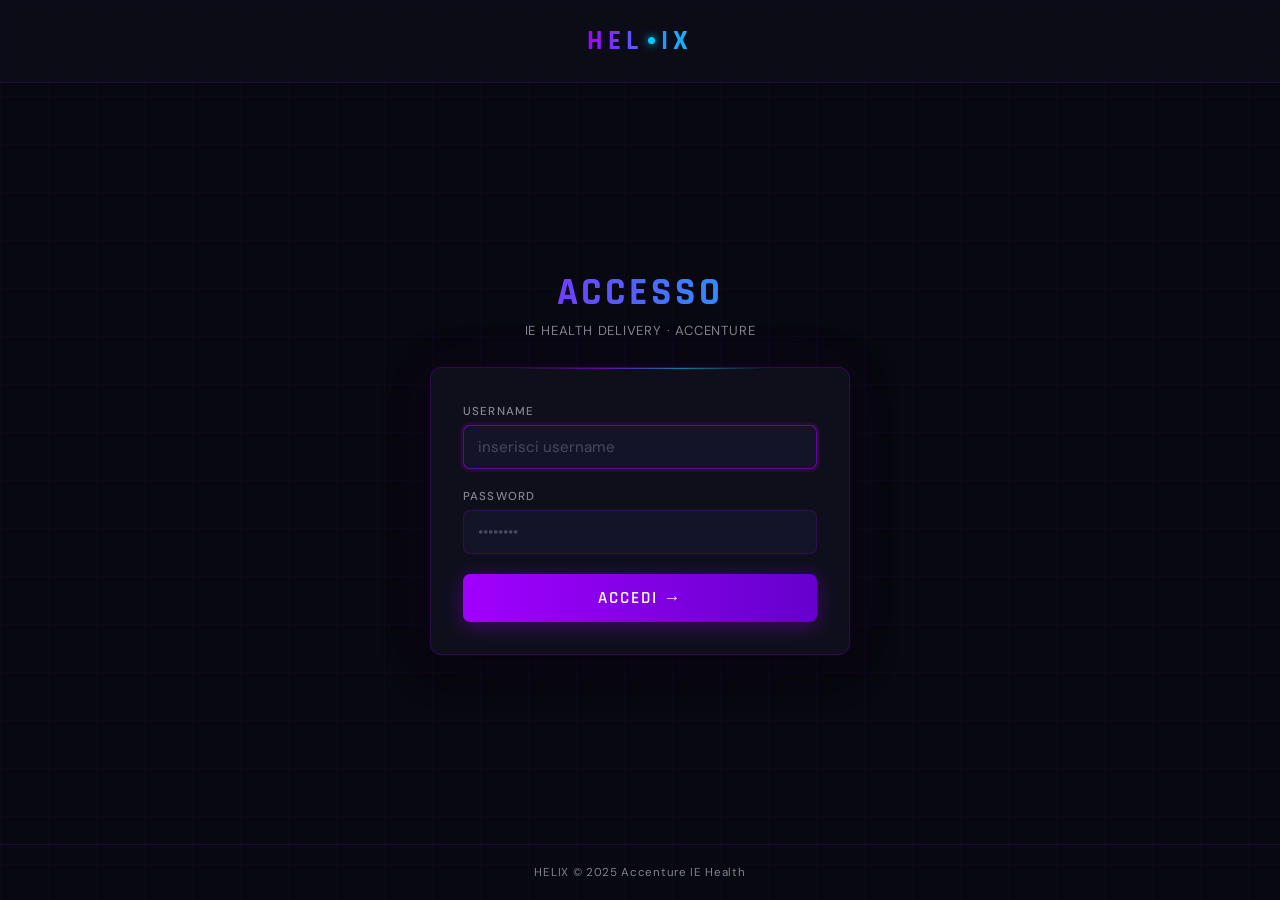
==== frontend/admin.html @ 8317e7ec "Initial commit: HELIX RAG assistant project Co-Authored-By: Claude Sonnet 4.6 <noreply@anthropic.com" ====
<!DOCTYPE html>
<html lang="it">
<head>
  <meta charset="UTF-8" />
  <meta name="viewport" content="width=device-width, initial-scale=1.0" />
  <title>HELIX — Pannello Amministratore</title>
  <link href="https://fonts.googleapis.com/css2?family=Rajdhani:wght@400;500;600;700&family=DM+Sans:ital,wght@0,300;0,400;0,500;1,400&display=swap" rel="stylesheet" />
  <script src="auth.js"></script>
  <style>
    *, *::before, *::after { box-sizing: border-box; margin: 0; padding: 0; }
    :root {
      --bg: #080810; --surface: #0f0f1c; --surface2: #181828;
      --purple: #A100FF; --purple-dim: #7000b3; --cyan: #00C9FF;
      --green: #22c55e; --red: #ef4444; --orange: #f97316;
      --text: #F0F0F0; --muted: #888; --border: rgba(161,0,255,0.18); --radius: 14px;
    }
    html, body { min-height: 100%; font-family: 'DM Sans', sans-serif; background: var(--bg); color: var(--text); }

    header {
      position: sticky; top: 0; z-index: 100; height: 64px;
      background: rgba(8,8,16,0.95); backdrop-filter: blur(16px);
      border-bottom: 1px solid var(--border);
      display: flex; align-items: center; justify-content: space-between; padding: 0 24px;
    }
    .logo { display: flex; align-items: center; gap: 10px; }
    .logo-mark {
      font-family: 'Rajdhani', sans-serif; font-size: 1.35rem; font-weight: 700;
      background: linear-gradient(135deg, var(--purple), var(--cyan));
      -webkit-background-clip: text; -webkit-text-fill-color: transparent; letter-spacing: 1px;
    }
    .logo-sub { font-size: 0.68rem; color: var(--muted); border-left: 1px solid var(--border); padding-left: 10px; line-height: 1.4; }
    .page-tag { font-family: 'Rajdhani', sans-serif; font-size: 0.8rem; font-weight: 600; letter-spacing: 1.5px; text-transform: uppercase; color: var(--orange); }
    .header-right { display: flex; align-items: center; gap: 10px; }
    .hdr-btn {
      display: flex; align-items: center; gap: 6px;
      background: var(--surface); border: 1px solid var(--border);
      border-radius: 8px; padding: 7px 14px;
      color: var(--muted); font-size: 0.82rem; cursor: pointer;
      text-decoration: none; transition: border-color 0.2s, color 0.2s;
    }
    .hdr-btn:hover { border-color: var(--purple); color: var(--text); }
    .user-chip {
      display: flex; align-items: center; gap: 6px;
      font-size: 0.78rem; color: var(--muted);
      background: var(--surface); border: 1px solid var(--border);
      border-radius: 20px; padding: 5px 12px;
    }
    .user-chip-dot { width: 7px; height: 7px; border-radius: 50%; background: var(--orange); box-shadow: 0 0 6px var(--orange); }

    /* ── TABS ── */
    .page-wrap { max-width: 960px; margin: 0 auto; padding: 32px 24px 60px; }
    .admin-title {
      font-family: 'Rajdhani', sans-serif; font-size: 1.8rem; font-weight: 700;
      background: linear-gradient(135deg, var(--purple), var(--cyan));
      -webkit-background-clip: text; -webkit-text-fill-color: transparent;
      margin-bottom: 4px;
    }
    .admin-subtitle { font-size: 0.85rem; color: var(--muted); margin-bottom: 28px; }

    .tab-bar { display: flex; gap: 4px; margin-bottom: 28px; border-bottom: 1px solid var(--border); padding-bottom: 0; }
    .tab-btn {
      padding: 10px 20px; background: transparent; border: none; cursor: pointer;
      font-family: 'DM Sans', sans-serif; font-size: 0.9rem; color: var(--muted);
      border-bottom: 2px solid transparent; margin-bottom: -1px;
      transition: color 0.2s, border-color 0.2s;
    }
    .tab-btn:hover { color: var(--text); }
    .tab-btn.active { color: var(--purple); border-bottom-color: var(--purple); }

    .tab-panel { display: none; }
    .tab-panel.active { display: block; }

    /* ── CARDS ── */
    .card {
      background: var(--surface); border: 1px solid var(--border);
      border-radius: var(--radius); padding: 24px; margin-bottom: 20px;
    }
    .card-title {
      font-family: 'Rajdhani', sans-serif; font-size: 1.1rem; font-weight: 700;
      color: var(--text); margin-bottom: 16px;
    }

    /* ── USER TABLE ── */
    .user-table { width: 100%; border-collapse: collapse; }
    .user-table th { text-align: left; font-size: 0.72rem; font-weight: 600; letter-spacing: 1.5px; text-transform: uppercase; color: var(--muted); padding: 0 12px 10px; border-bottom: 1px solid var(--border); }
    .user-table td { padding: 12px; border-bottom: 1px solid rgba(161,0,255,0.08); vertical-align: middle; font-size: 0.88rem; }
    .user-table tr:last-child td { border-bottom: none; }
    .user-table tr:hover td { background: rgba(161,0,255,0.03); }
    .role-badge {
      display: inline-block; padding: 2px 10px; border-radius: 20px; font-size: 0.72rem; font-weight: 600;
    }
    .role-badge.admin { background: rgba(249,115,22,0.15); color: var(--orange); border: 1px solid rgba(249,115,22,0.3); }
    .role-badge.guest { background: rgba(0,201,255,0.12); color: var(--cyan); border: 1px solid rgba(0,201,255,0.25); }
    .tbl-actions { display: flex; gap: 6px; }
    .tbl-btn {
      border-radius: 6px; padding: 5px 10px; font-size: 0.75rem; font-weight: 500; cursor: pointer;
      background: transparent; border: 1px solid var(--border); color: var(--muted);
      transition: background 0.15s, border-color 0.15s, color 0.15s;
    }
    .tbl-btn.edit:hover { background: rgba(0,201,255,0.08); border-color: var(--cyan); color: var(--cyan); }
    .tbl-btn.del:hover  { background: rgba(239,68,68,0.08); border-color: var(--red); color: var(--red); }

    /* ── FORM ── */
    .form-row { display: grid; grid-template-columns: 1fr 1fr; gap: 16px; }
    @media (max-width: 600px) { .form-row { grid-template-columns: 1fr; } }
    .form-group { margin-bottom: 16px; }
    .form-label { display: block; font-size: 0.8rem; color: var(--muted); margin-bottom: 6px; font-weight: 500; }
    .form-label .req { color: var(--red); margin-left: 2px; }
    .form-input {
      width: 100%; background: var(--surface2); border: 1px solid var(--border);
      border-radius: 8px; padding: 10px 14px;
      color: var(--text); font-family: 'DM Sans', sans-serif; font-size: 0.88rem;
      outline: none; transition: border-color 0.2s;
    }
    .form-input:focus { border-color: var(--purple); }
    .form-hint { font-size: 0.72rem; color: var(--muted); margin-top: 4px; }
    select.form-input { cursor: pointer; }

    .btn-primary {
      background: var(--purple); border: none; border-radius: 8px;
      padding: 10px 22px; color: #fff; font-family: 'DM Sans', sans-serif;
      font-size: 0.9rem; font-weight: 500; cursor: pointer;
      transition: background 0.2s, transform 0.1s;
    }
    .btn-primary:hover { background: var(--purple-dim); }
    .btn-primary:active { transform: scale(0.97); }
    .btn-secondary {
      background: transparent; border: 1px solid var(--border); border-radius: 8px;
      padding: 10px 18px; color: var(--muted); font-family: 'DM Sans', sans-serif;
      font-size: 0.9rem; cursor: pointer; transition: border-color 0.2s, color 0.2s;
    }
    .btn-secondary:hover { border-color: var(--purple); color: var(--text); }

    /* ── MODAL ── */
    #modal-overlay {
      display: none; position: fixed; inset: 0; z-index: 600;
      background: rgba(0,0,0,0.7); backdrop-filter: blur(4px);
      align-items: center; justify-content: center; padding: 24px;
    }
    #modal-overlay.active { display: flex; }
    #modal-box {
      background: var(--surface); border: 1px solid var(--border);
      border-radius: 20px; width: 100%; max-width: 440px;
      padding: 28px; animation: modal-in 0.25s ease;
    }
    @keyframes modal-in { from { opacity: 0; transform: scale(0.94); } to { opacity: 1; transform: scale(1); } }
    .modal-title { font-family: 'Rajdhani', sans-serif; font-size: 1.2rem; font-weight: 700; margin-bottom: 20px; }
    .modal-actions { display: flex; gap: 10px; margin-top: 20px; justify-content: flex-end; }

    /* ── TOAST ── */
    #toast-container { position: fixed; bottom: 24px; right: 24px; display: flex; flex-direction: column; gap: 10px; z-index: 1000; pointer-events: none; }
    .toast { background: var(--surface2); border: 1px solid var(--border); border-radius: 10px; padding: 12px 18px; font-size: 0.86rem; display: flex; align-items: center; gap: 10px; max-width: 340px; animation: toast-in 0.25s ease; pointer-events: all; }
    .toast.success { border-color: rgba(34,197,94,0.4); }
    .toast.error   { border-color: rgba(239,68,68,0.4); }
    @keyframes toast-in { from { opacity: 0; transform: translateX(20px); } to { opacity: 1; transform: translateX(0); } }
    .toast.removing { animation: toast-out 0.2s ease forwards; }
    @keyframes toast-out { to { opacity: 0; transform: translateX(20px); } }

    .empty-row td { text-align: center; padding: 32px; color: var(--muted); font-size: 0.85rem; }

    /* ── LLM PROVIDER TABS ── */
    .prov-bar { display: flex; gap: 8px; margin-bottom: 24px; }
    .prov-btn {
      display: flex; align-items: center; gap: 8px;
      padding: 10px 22px; border-radius: 10px; cursor: pointer;
      font-family: 'Rajdhani', sans-serif; font-size: 0.95rem; font-weight: 600;
      border: 2px solid var(--border); background: transparent; color: var(--muted);
      transition: all 0.2s;
    }
    .prov-btn:hover { border-color: var(--purple); color: var(--text); }
    .prov-btn.active { border-color: var(--purple); background: rgba(161,0,255,0.1); color: var(--text); }
    .prov-btn.active-claude { border-color: #e8a95a; background: rgba(232,169,90,0.1); color: var(--text); }
    .prov-section { display: none; }
    .prov-section.active { display: block; }
    .model-group { position: relative; }
    .model-custom { margin-top: 6px; }
    .provider-badge {
      display: inline-block; font-size: 0.7rem; font-weight: 600; padding: 2px 8px;
      border-radius: 12px; margin-left: 6px; vertical-align: middle;
    }
    .badge-gemini { background: rgba(66,133,244,0.15); color: #4285f4; border: 1px solid rgba(66,133,244,0.3); }
    .badge-claude { background: rgba(232,169,90,0.15); color: #e8a95a; border: 1px solid rgba(232,169,90,0.3); }
  </style>
</head>
<body>

<header>
  <div class="logo">
    <span class="logo-mark">HELIX</span>
    <span class="logo-sub">IE Health Delivery<br>Powered by Accenture</span>
  </div>
  <span class="page-tag">⚙ Pannello Admin</span>
  <div class="header-right">
    <div class="user-chip"><span class="user-chip-dot"></span><span id="hdr-username">…</span></div>
    <a href="index.html" class="hdr-btn">💬 Chatbot</a>
    <button class="hdr-btn" onclick="helixLogout()">Esci</button>
  </div>
</header>

<div class="page-wrap">
  <div class="admin-title">Pannello Amministratore</div>
  <div class="admin-subtitle">Gestisci utenti, profili e parametri LLM di HELIX.</div>

  <div class="tab-bar">
    <button class="tab-btn active" onclick="switchTab('users')">👥 Gestione Utenti</button>
    <button class="tab-btn" onclick="switchTab('llm')">⚙️ Parametri LLM</button>
  </div>

  <!-- TAB: UTENTI -->
  <div class="tab-panel active" id="tab-users">
    <div class="card">
      <div style="display:flex;justify-content:space-between;align-items:center;margin-bottom:16px">
        <div class="card-title" style="margin-bottom:0">Utenti registrati</div>
        <button class="btn-primary" onclick="openCreateUser()">＋ Nuovo utente</button>
      </div>
      <table class="user-table">
        <thead>
          <tr>
            <th>Username</th>
            <th>Ruolo</th>
            <th>Ambito predefinito</th>
            <th>Azioni</th>
          </tr>
        </thead>
        <tbody id="users-tbody">
          <tr class="empty-row"><td colspan="4">Caricamento…</td></tr>
        </tbody>
      </table>
    </div>
  </div>

  <!-- TAB: LLM -->
  <div class="tab-panel" id="tab-llm">
    <div class="card">
      <div class="card-title">Provider LLM</div>
      <div class="prov-bar">
        <button type="button" class="prov-btn active" id="btn-gemini" onclick="setLLMProvider('gemini')">
          ☁️ Google Gemini <span class="provider-badge badge-gemini">Gemini</span>
        </button>
        <button type="button" class="prov-btn" id="btn-claude" onclick="setLLMProvider('claude')">
          🤖 Anthropic Claude <span class="provider-badge badge-claude">Claude</span>
        </button>
      </div>

      <form id="llm-form" onsubmit="saveLLMSettings(event)">
        <input type="hidden" id="llm-provider-choice" value="gemini" />

        <!-- ── GEMINI ── -->
        <div class="prov-section active" id="section-gemini">
          <div class="form-row">
            <div class="form-group">
              <label class="form-label">API Key Gemini <span class="req">*</span></label>
              <input class="form-input" id="llm-gemini-key" type="password" placeholder="AIza…" autocomplete="off" />
              <div class="form-hint">Chiave Google Generative AI (console.cloud.google.com).</div>
            </div>
            <div class="form-group model-group">
              <label class="form-label">Modello Gemini <span class="req">*</span></label>
              <select class="form-input" id="llm-gemini-model-sel" onchange="onModelChange('gemini')">
                <option value="gemini-2.5-flash">gemini-2.5-flash — Flash (consigliato)</option>
                <option value="gemini-2.5-pro">gemini-2.5-pro — Pro</option>
                <option value="gemini-1.5-flash">gemini-1.5-flash</option>
                <option value="gemini-1.5-pro">gemini-1.5-pro</option>
                <option value="__custom__">Personalizzato…</option>
              </select>
              <input class="form-input model-custom" id="llm-gemini-model-custom"
                     type="text" placeholder="es. gemini-exp-1206" style="display:none" />
            </div>
          </div>
        </div>

        <!-- ── CLAUDE ── -->
        <div class="prov-section" id="section-claude">
          <div class="form-row">
            <div class="form-group">
              <label class="form-label">API Key Claude <span class="req">*</span></label>
              <input class="form-input" id="llm-claude-key" type="password" placeholder="sk-ant-…" autocomplete="off" />
              <div class="form-hint">Chiave Anthropic (console.anthropic.com).</div>
            </div>
            <div class="form-group model-group">
              <label class="form-label">Modello Claude <span class="req">*</span></label>
              <select class="form-input" id="llm-claude-model-sel" onchange="onModelChange('claude')">
                <option value="claude-sonnet-5">Claude Sonnet 5 (consigliato)</option>
                <option value="claude-opus-5-5">Claude Opus 5.5 — massima qualità</option>
                <option value="claude-sonnet-4-6">Claude Sonnet 4.6</option>
                <option value="claude-haiku-4-5-20251001">Claude Haiku 4.5 — veloce</option>
                <option value="__custom__">Personalizzato…</option>
              </select>
              <input class="form-input model-custom" id="llm-claude-model-custom"
                     type="text" placeholder="es. claude-3-5-sonnet-20241022" style="display:none" />
            </div>
          </div>
        </div>

        <!-- ── INGESTION (comune) ── -->
        <div class="card-title" style="font-size:0.95rem;margin:20px 0 14px">Ingestion documenti</div>
        <div class="form-row">
          <div class="form-group">
            <label class="form-label">Provider di ingestion</label>
            <select class="form-input" id="llm-ingestion">
              <option value="langchain">LangChain (PyMuPDF)</option>
              <option value="llamaparse">LlamaParse</option>
            </select>
          </div>
          <div class="form-group">
            <label class="form-label">API Key LlamaParse</label>
            <input class="form-input" id="llm-llama-key" type="password" placeholder="llx-…" autocomplete="off" />
            <div class="form-hint">Necessaria solo se provider = LlamaParse.</div>
          </div>
        </div>

        <button type="submit" class="btn-primary">Salva impostazioni →</button>
      </form>
    </div>
  </div>
</div>

<!-- MODAL: crea/modifica utente -->
<div id="modal-overlay">
  <div id="modal-box">
    <div class="modal-title" id="modal-title">Nuovo utente</div>
    <div class="form-group">
      <label class="form-label">Username <span class="req">*</span></label>
      <input class="form-input" id="m-username" type="text" placeholder="es. mrossi" />
    </div>
    <div class="form-group">
      <label class="form-label" id="m-pwd-label">Password <span class="req">*</span></label>
      <input class="form-input" id="m-password" type="password" placeholder="Password" autocomplete="new-password" />
      <div class="form-hint" id="m-pwd-hint"></div>
    </div>
    <div class="form-group">
      <label class="form-label">Ruolo</label>
      <select class="form-input" id="m-role">
        <option value="guest">Guest — chatbot + documenti</option>
        <option value="admin">Admin — accesso completo</option>
      </select>
    </div>
    <div class="modal-actions">
      <button class="btn-secondary" onclick="closeModal()">Annulla</button>
      <button class="btn-primary" onclick="submitUserModal()">Salva →</button>
    </div>
  </div>
</div>

<div id="toast-container"></div>

<script>
  let _editingUsername = null;
  let _allAmbiti = [];

  // ── Tabs ─────────────────────────────────────────────────────────────

  function switchTab(name) {
    document.querySelectorAll('.tab-btn').forEach((b, i) => {
      b.classList.toggle('active', (i === 0 && name === 'users') || (i === 1 && name === 'llm'));
    });
    document.getElementById('tab-users').classList.toggle('active', name === 'users');
    document.getElementById('tab-llm').classList.toggle('active',  name === 'llm');
  }

  // ── Toast ─────────────────────────────────────────────────────────────

  function toast(msg, type = 'info') {
    const icons = { success: '✅', error: '❌', info: 'ℹ️' };
    const el = document.createElement('div');
    el.className = `toast ${type}`;
    el.innerHTML = `<span>${icons[type]}</span><span>${msg}</span>`;
    document.getElementById('toast-container').appendChild(el);
    setTimeout(() => { el.classList.add('removing'); setTimeout(() => el.remove(), 220); }, 3500);
  }

  // ── Users ─────────────────────────────────────────────────────────────

  async function loadUsers() {
    try {
      const [uRes, aRes] = await Promise.all([
        fetch(`${API_BASE}/admin/users`, { headers: authHeaders() }),
        fetch(`${API_BASE}/ambiti`,      { headers: authHeaders() }),
      ]);
      const uData = await uRes.json();
      const aData = await aRes.json();
      _allAmbiti = aData.ambiti || [];
      renderUsersTable(uData.users || []);
    } catch {
      toast('Errore caricamento utenti.', 'error');
    }
  }

  function renderUsersTable(users) {
    const tbody = document.getElementById('users-tbody');
    if (!users.length) {
      tbody.innerHTML = '<tr class="empty-row"><td colspan="4">Nessun utente presente.</td></tr>';
      return;
    }
    const currentUser = getUser();
    tbody.innerHTML = users.map(u => {
      const defaultA = _allAmbiti.find(a => a.slug === u.default_ambito);
      const defaultLabel = defaultA ? `${defaultA.icon || '📂'} ${escHtml(defaultA.name)}` : '<span style="color:var(--muted)">—</span>';
      const isSelf = currentUser && u.username === currentUser.username;
      return `
        <tr>
          <td><strong>${escHtml(u.username)}</strong>${isSelf ? ' <span style="font-size:0.7rem;color:var(--muted)">(tu)</span>' : ''}</td>
          <td><span class="role-badge ${u.role}">${u.role}</span></td>
          <td>${defaultLabel}</td>
          <td>
            <div class="tbl-actions">
              <button class="tbl-btn edit" onclick="openEditUser('${escHtml(u.username)}','${u.role}')">✏️ Modifica</button>
              ${!isSelf ? `<button class="tbl-btn del" onclick="deleteUser('${escHtml(u.username)}')">🗑 Elimina</button>` : ''}
            </div>
          </td>
        </tr>`;
    }).join('');
  }

  function openCreateUser() {
    _editingUsername = null;
    document.getElementById('modal-title').textContent = 'Nuovo utente';
    document.getElementById('m-username').value = '';
    document.getElementById('m-username').disabled = false;
    document.getElementById('m-password').value = '';
    document.getElementById('m-pwd-label').innerHTML = 'Password <span class="req">*</span>';
    document.getElementById('m-pwd-hint').textContent = '';
    document.getElementById('m-role').value = 'guest';
    document.getElementById('modal-overlay').classList.add('active');
    setTimeout(() => document.getElementById('m-username').focus(), 50);
  }

  function openEditUser(username, role) {
    _editingUsername = username;
    document.getElementById('modal-title').textContent = `Modifica: ${username}`;
    document.getElementById('m-username').value = username;
    document.getElementById('m-username').disabled = true;
    document.getElementById('m-password').value = '';
    document.getElementById('m-pwd-label').innerHTML = 'Nuova password';
    document.getElementById('m-pwd-hint').textContent = 'Lascia vuoto per non modificare.';
    document.getElementById('m-role').value = role;
    document.getElementById('modal-overlay').classList.add('active');
    setTimeout(() => document.getElementById('m-password').focus(), 50);
  }

  function closeModal() {
    document.getElementById('modal-overlay').classList.remove('active');
    _editingUsername = null;
  }

  async function submitUserModal() {
    const username = document.getElementById('m-username').value.trim();
    const password = document.getElementById('m-password').value;
    const role     = document.getElementById('m-role').value;

    if (!_editingUsername && (!username || !password)) {
      toast('Username e password sono obbligatori.', 'error'); return;
    }

    try {
      let res;
      if (_editingUsername) {
        const body = { role };
        if (password) body.password = password;
        res = await fetch(`${API_BASE}/admin/users/${encodeURIComponent(_editingUsername)}`, {
          method: 'PUT', headers: { 'Content-Type': 'application/json', ...authHeaders() },
          body: JSON.stringify(body),
        });
      } else {
        res = await fetch(`${API_BASE}/admin/users`, {
          method: 'POST', headers: { 'Content-Type': 'application/json', ...authHeaders() },
          body: JSON.stringify({ username, password, role }),
        });
      }
      const data = await res.json();
      if (!res.ok) throw new Error(data.detail || 'Errore');
      toast(data.message, 'success');
      closeModal();
      loadUsers();
    } catch (err) {
      toast(`Errore: ${err.message}`, 'error');
    }
  }

  async function deleteUser(username) {
    if (!confirm(`Eliminare l'utente "${username}"?`)) return;
    try {
      const res  = await fetch(`${API_BASE}/admin/users/${encodeURIComponent(username)}`, {
        method: 'DELETE', headers: authHeaders(),
      });
      const data = await res.json();
      if (!res.ok) throw new Error(data.detail || 'Errore');
      toast(data.message, 'success');
      loadUsers();
    } catch (err) {
      toast(`Errore: ${err.message}`, 'error');
    }
  }

  // ── LLM Settings ──────────────────────────────────────────────────────

  const GEMINI_MODELS = ['gemini-2.5-flash','gemini-2.5-pro','gemini-1.5-flash','gemini-1.5-pro'];
  const CLAUDE_MODELS = ['claude-sonnet-5','claude-opus-5-5','claude-sonnet-4-6','claude-haiku-4-5-20251001'];

  function setLLMProvider(name) {
    document.getElementById('llm-provider-choice').value = name;

    const gBtn = document.getElementById('btn-gemini');
    const cBtn = document.getElementById('btn-claude');
    gBtn.className = 'prov-btn' + (name === 'gemini' ? ' active' : '');
    cBtn.className = 'prov-btn' + (name === 'claude' ? ' active active-claude' : '');

    document.getElementById('section-gemini').classList.toggle('active', name === 'gemini');
    document.getElementById('section-claude').classList.toggle('active', name === 'claude');
  }

  function onModelChange(provider) {
    const sel = document.getElementById(`llm-${provider}-model-sel`);
    const custom = document.getElementById(`llm-${provider}-model-custom`);
    custom.style.display = sel.value === '__custom__' ? 'block' : 'none';
    if (sel.value === '__custom__') custom.focus();
  }

  function _setModelField(provider, value, knownList) {
    const sel    = document.getElementById(`llm-${provider}-model-sel`);
    const custom = document.getElementById(`llm-${provider}-model-custom`);
    if (knownList.includes(value)) {
      sel.value = value;
      custom.style.display = 'none';
    } else {
      sel.value = '__custom__';
      custom.value = value;
      custom.style.display = 'block';
    }
  }

  function _getModelValue(provider) {
    const sel = document.getElementById(`llm-${provider}-model-sel`);
    if (sel.value === '__custom__') {
      return document.getElementById(`llm-${provider}-model-custom`).value.trim();
    }
    return sel.value;
  }

  async function loadLLMSettings() {
    try {
      const res  = await fetch(`${API_BASE}/admin/settings`, { headers: authHeaders() });
      const data = await res.json();

      setLLMProvider(data.LLM_PROVIDER || 'gemini');
      document.getElementById('llm-gemini-key').value = data.GEMINI_API_KEY   || '';
      document.getElementById('llm-claude-key').value = data.CLAUDE_API_KEY   || '';
      _setModelField('gemini', data.GEMINI_MODEL || 'gemini-2.5-flash', GEMINI_MODELS);
      _setModelField('claude', data.CLAUDE_MODEL || 'claude-sonnet-5',  CLAUDE_MODELS);
      document.getElementById('llm-ingestion').value  = data.INGESTION_PROVIDER || 'langchain';
      document.getElementById('llm-llama-key').value  = data.LLAMAPARSE_API_KEY || '';
    } catch {
      toast('Errore caricamento impostazioni LLM.', 'error');
    }
  }

  async function saveLLMSettings(e) {
    e.preventDefault();
    const provider = document.getElementById('llm-provider-choice').value;
    const geminiModel = _getModelValue('gemini');
    const claudeModel = _getModelValue('claude');

    if (provider === 'gemini' && (!document.getElementById('llm-gemini-key').value.trim() || !geminiModel)) {
      toast('API Key e Modello Gemini sono obbligatori.', 'error'); return;
    }
    if (provider === 'claude' && (!document.getElementById('llm-claude-key').value.trim() || !claudeModel)) {
      toast('API Key e Modello Claude sono obbligatori.', 'error'); return;
    }

    const body = {
      LLM_PROVIDER:       provider,
      GEMINI_API_KEY:     document.getElementById('llm-gemini-key').value.trim(),
      GEMINI_MODEL:       geminiModel,
      CLAUDE_API_KEY:     document.getElementById('llm-claude-key').value.trim(),
      CLAUDE_MODEL:       claudeModel,
      INGESTION_PROVIDER: document.getElementById('llm-ingestion').value,
      LLAMAPARSE_API_KEY: document.getElementById('llm-llama-key').value.trim(),
    };
    try {
      const res  = await fetch(`${API_BASE}/admin/settings`, {
        method: 'PUT', headers: { 'Content-Type': 'application/json', ...authHeaders() },
        body: JSON.stringify(body),
      });
      const data = await res.json();
      if (!res.ok) throw new Error(data.detail || 'Errore');
      toast(`${data.message} (provider: ${provider.toUpperCase()})`, 'success');
    } catch (err) {
      toast(`Errore: ${err.message}`, 'error');
    }
  }

  // ── Utils ─────────────────────────────────────────────────────────────

  function escHtml(s) {
    return String(s).replace(/&/g,'&amp;').replace(/</g,'&lt;').replace(/>/g,'&gt;');
  }

  // Close modal on backdrop
  document.getElementById('modal-overlay').addEventListener('click', e => {
    if (e.target === document.getElementById('modal-overlay')) closeModal();
  });

  // ── Init ─────────────────────────────────────────────────────────────

  (async () => {
    const user = await checkAuth(true);
    if (!user) return;
    document.getElementById('hdr-username').textContent = user.username;
    await Promise.all([loadUsers(), loadLLMSettings()]);
  })();
</script>
</body>
</html>
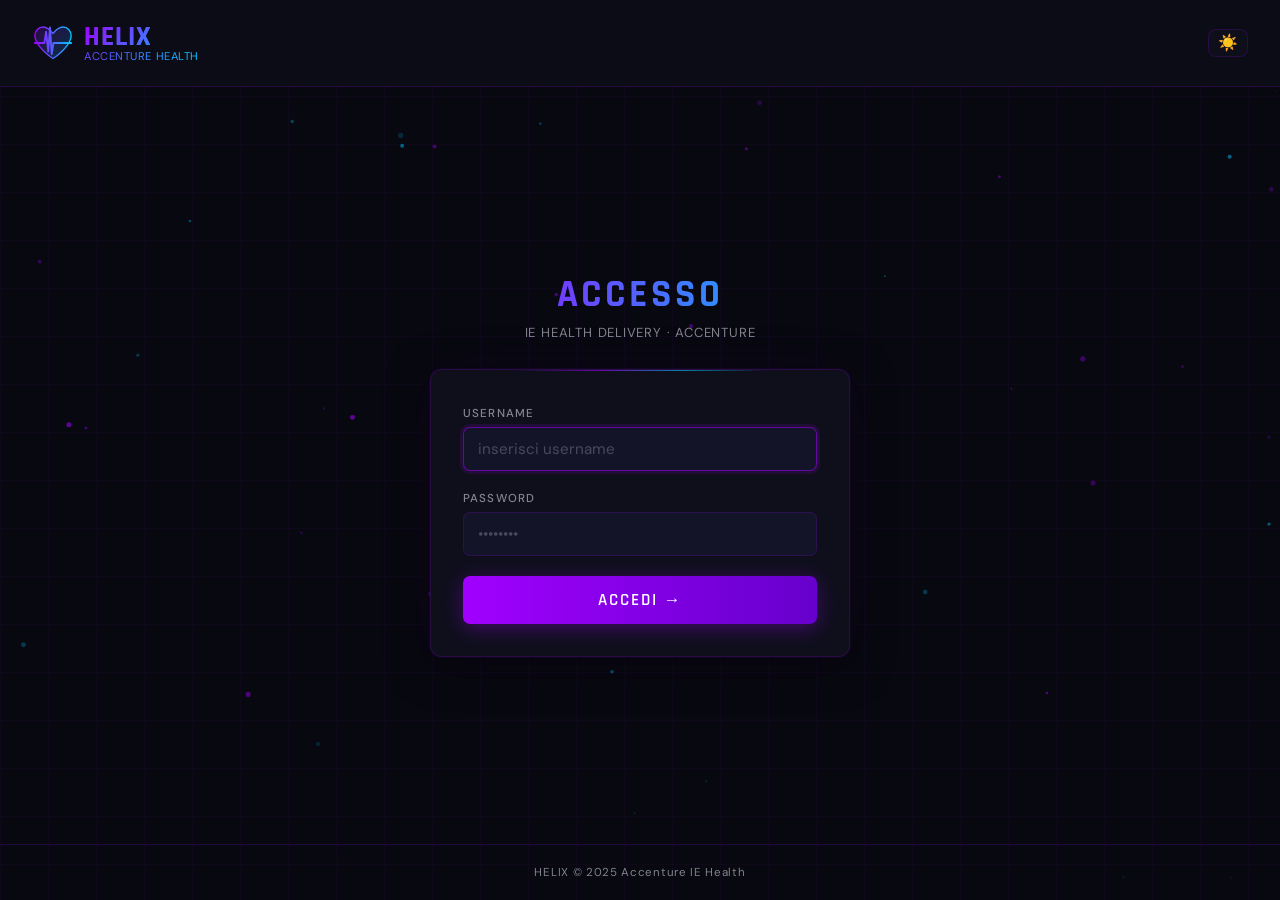
==== commit 71b4d4fe: "Add animated background, new ECG-heart logo, and light/dark theme - helix-brand.js: shared logo SVG " ====
--- a/frontend/admin.html
+++ b/frontend/admin.html
@@ -5,7 +5,10 @@
   <meta name="viewport" content="width=device-width, initial-scale=1.0" />
   <title>HELIX — Pannello Amministratore</title>
   <link href="https://fonts.googleapis.com/css2?family=Rajdhani:wght@400;500;600;700&family=DM+Sans:ital,wght@0,300;0,400;0,500;1,400&display=swap" rel="stylesheet" />
+  <link rel="stylesheet" href="helix-brand.css" />
+  <script>(function(){var t=localStorage.getItem('helix_theme');if(t==='light')document.documentElement.classList.add('light');})()</script>
   <script src="auth.js"></script>
+  <script src="helix-brand.js"></script>
   <style>
     *, *::before, *::after { box-sizing: border-box; margin: 0; padding: 0; }
     :root {
@@ -185,10 +188,7 @@
 <body>
 
 <header>
-  <div class="logo">
-    <span class="logo-mark">HELIX</span>
-    <span class="logo-sub">IE Health Delivery<br>Powered by Accenture</span>
-  </div>
+  <div class="logo"></div>
   <span class="page-tag">⚙ Pannello Admin</span>
   <div class="header-right">
     <div class="user-chip"><span class="user-chip-dot"></span><span id="hdr-username">…</span></div>
@@ -604,6 +604,7 @@
   (async () => {
     const user = await checkAuth(true);
     if (!user) return;
+    if (window.helixApplyUserTheme) window.helixApplyUserTheme(user);
     document.getElementById('hdr-username').textContent = user.username;
     await Promise.all([loadUsers(), loadLLMSettings()]);
   })();
--- a/frontend/helix-brand.css
+++ b/frontend/helix-brand.css
@@ -0,0 +1,124 @@
+/* ── Light theme overrides ──────────────────────────────────────────── */
+html.light {
+  --bg:          #f2f2fb;
+  --surface:     #ffffff;
+  --surface2:    #e8e8f6;
+  --text:        #12122a;
+  --text-muted:  #5a5a7a;
+  --muted:       #5a5a7a;
+  --bubble-user: #eaeaf8;
+  --bubble-bot:  #ffffff;
+  --border:      rgba(161, 0, 255, 0.13);
+}
+
+html.light header {
+  background: rgba(242, 242, 251, 0.94) !important;
+  border-bottom-color: rgba(161, 0, 255, 0.13) !important;
+}
+
+html.light #input-bar {
+  background: rgba(242, 242, 251, 0.97) !important;
+  border-top-color: rgba(161, 0, 255, 0.13) !important;
+}
+
+html.light .login-card {
+  box-shadow: 0 2px 24px rgba(161,0,255,0.08), 0 1px 4px rgba(0,0,0,0.06) !important;
+}
+
+html.light input[type="text"],
+html.light input[type="password"] {
+  background: var(--surface2);
+  color: var(--text);
+}
+
+html.light input::placeholder { color: rgba(90,90,122,0.45); }
+
+html.light .bubble code { color: #7000c8; }
+html.light .bubble pre  { background: rgba(161,0,255,0.05); }
+
+/* ── Particle canvas (behind everything) ────────────────────────────── */
+#helix-canvas {
+  position: fixed;
+  inset: 0;
+  pointer-events: none;
+  z-index: 0;
+}
+
+/* Ensure content layers sit above canvas */
+header,
+main,
+footer,
+#chat-area,
+#input-bar,
+#picker-overlay,
+.page-layout,
+.page-wrap,
+.login-wrapper {
+  position: relative;
+  z-index: 1;
+}
+
+/* ── Logo layout ─────────────────────────────────────────────────────── */
+.logo {
+  display: flex !important;
+  align-items: center !important;
+  gap: 10px !important;
+  text-decoration: none;
+}
+
+.logo-icon { flex-shrink: 0; }
+
+.logo-text-block {
+  display: flex;
+  flex-direction: column;
+  line-height: 1.15;
+}
+
+.logo-mark-new {
+  font-family: 'Rajdhani', sans-serif;
+  font-weight: 700;
+  font-size: 1.35rem;
+  background: linear-gradient(135deg, #A100FF, #00C9FF);
+  -webkit-background-clip: text;
+  -webkit-text-fill-color: transparent;
+  background-clip: text;
+  letter-spacing: 1px;
+  line-height: 1;
+}
+
+.logo-sub-brand {
+  font-size: 0.62rem;
+  font-weight: 400;
+  font-family: 'DM Sans', sans-serif;
+  color: var(--text-muted, #888);
+  letter-spacing: 0.05em;
+  -webkit-text-fill-color: unset;
+  background: none;
+  line-height: 1;
+}
+
+/* Login page larger logo */
+.logo-login .logo-mark-new  { font-size: 1.7rem; }
+.logo-login .logo-sub-brand { font-size: 0.7rem; }
+
+/* ── Theme toggle button ─────────────────────────────────────────────── */
+.theme-toggle {
+  background: var(--surface);
+  border: 1px solid var(--border);
+  border-radius: 8px;
+  padding: 5px 9px;
+  cursor: pointer;
+  color: var(--text-muted, #888);
+  font-size: 1rem;
+  line-height: 1;
+  display: flex;
+  align-items: center;
+  justify-content: center;
+  transition: border-color 0.2s, color 0.2s, background 0.2s;
+  flex-shrink: 0;
+}
+
+.theme-toggle:hover {
+  border-color: #A100FF;
+  color: var(--text);
+}
